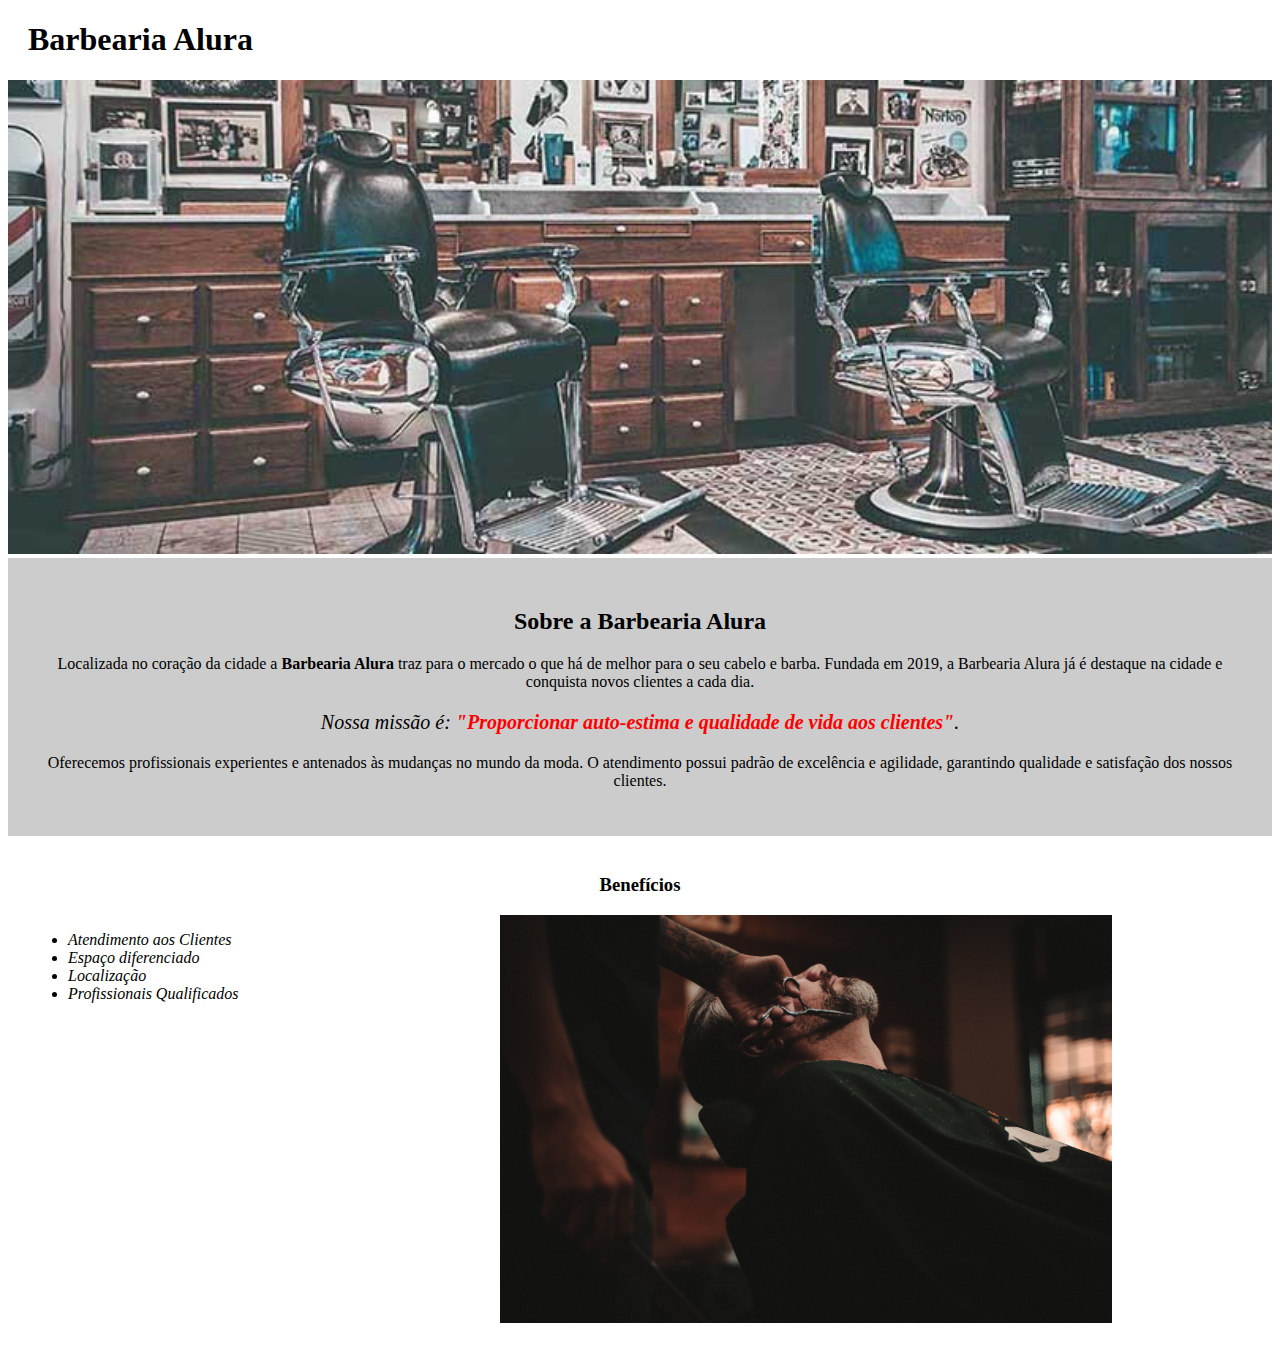
==== 0-projeto-inicial/index.html @ 719eafae "inicializando outro capitulo de CSS e HTML" ====
<!DOCTYPE html>
<html lang="pt-br">
	<head>
		<meta charset="UTF-8">
		<title>Barbearia Alura</title>
		<link rel="stylesheet" href="style.css">
	</head>

	<body>
		<header>
			<h1 class="titulo-principal">Barbearia Alura</h1>
		</header>
		<img id="banner" src="banner.jpg">
		<div class="principal">
			<h2 class="titulo-centralizado">Sobre a Barbearia Alura</h2>
	 
			<p>Localizada no coração da cidade a <strong>Barbearia Alura</strong> traz para o mercado o que há de melhor para o seu cabelo e barba. Fundada em 2019, a Barbearia Alura já é destaque na cidade e conquista novos clientes a cada dia.</p>

			<p id="missao"><em>Nossa missão é: <strong>"Proporcionar auto-estima e qualidade de vida aos clientes"</strong>.</em></p>

			<p>Oferecemos profissionais experientes e antenados às mudanças no mundo da moda. O atendimento possui padrão de excelência e agilidade, garantindo qualidade e satisfação dos nossos clientes.</p>
		</div>

		<div class="beneficios">
			<h3 class="titulo-centralizado">Benefícios</h3>

			<ul>
				<li class="itens">Atendimento aos Clientes</li>
				<li class="itens">Espaço diferenciado</li>
				<li class="itens">Localização</li>
				<li class="itens">Profissionais Qualificados</li>
			</ul>

			<img src="beneficios.jpg" class="imagembeneficios">
		</div>
	</body>
</html>
---- 0-projeto-inicial/style.css ----
#banner {
	width:100%;
}

.principal{
	background: #CCCCCC;
	padding: 30px;
}

.titulo-principal {
	padding-left: 20px;
}

.titulo-centralizado {
	text-align: center
}

p {
	text-align: center;
}

#missao {
	font-size: 20px
}

em strong {
	color: #FF0000;
}

.itens {
	font-style: italic
}

.beneficios {
	background: #FFFFFF;
	padding: 20px;
}

ul {
	display: inline-block;
	vertical-align: top;
	width: 20%;
	margin-right: 15%;
}

.imagembeneficios {
	width: 50%;
}
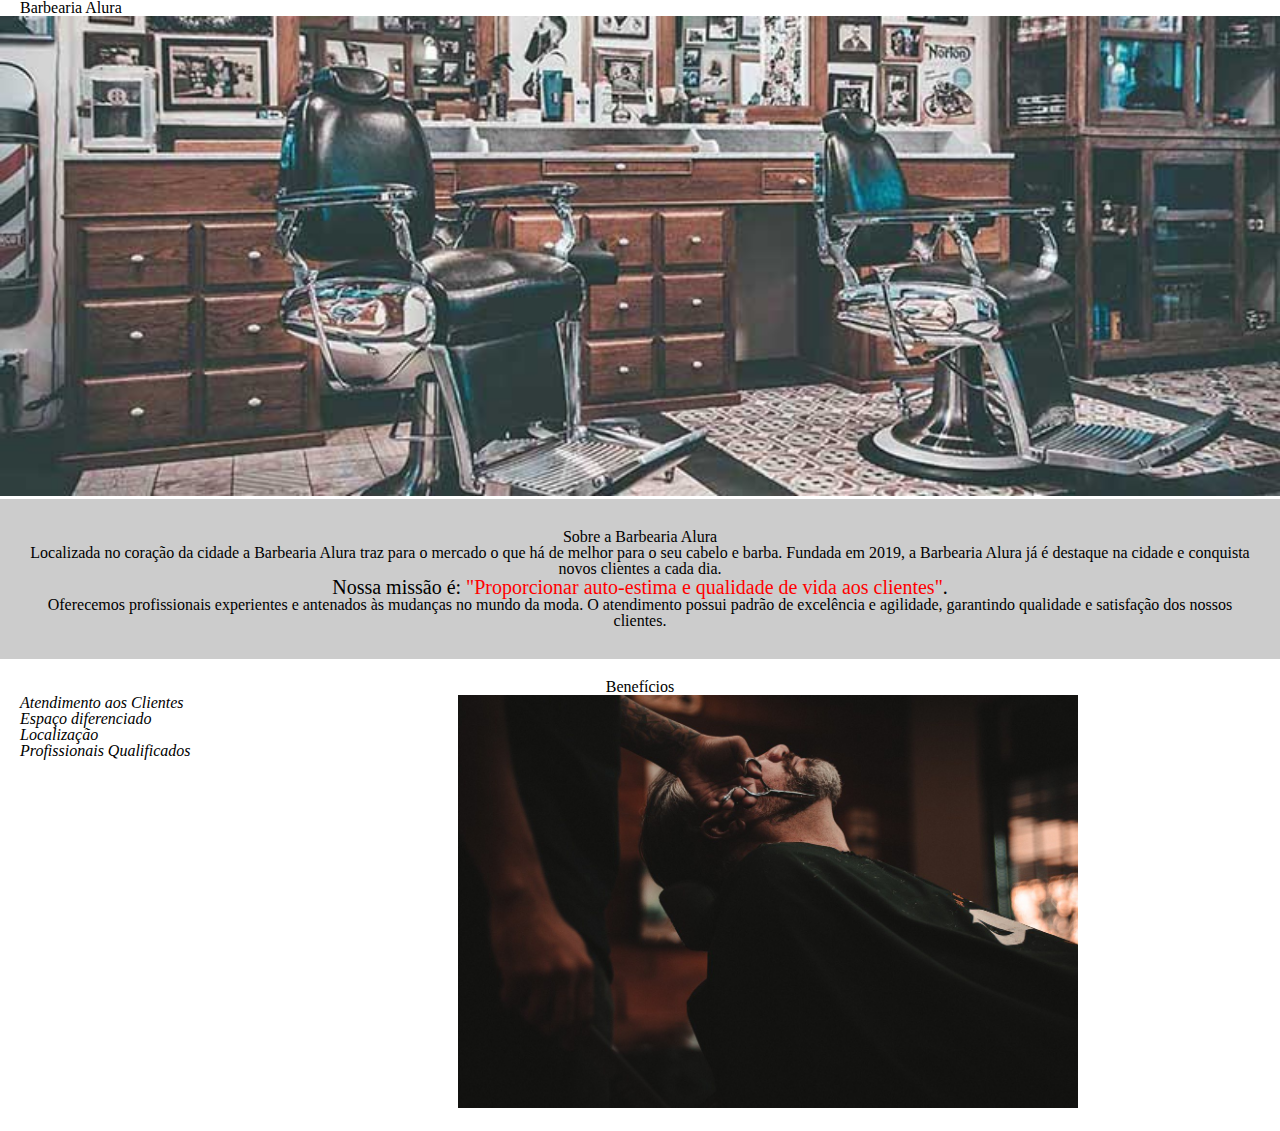
==== commit 408f5f08: "entendendo o reset.css" ====
--- a/0-projeto-inicial/index.html
+++ b/0-projeto-inicial/index.html
@@ -3,6 +3,7 @@
 	<head>
 		<meta charset="UTF-8">
 		<title>Barbearia Alura</title>
+		<link rel="stylesheet" href="reset.css">
 		<link rel="stylesheet" href="style.css">
 	</head>
 
@@ -10,7 +11,7 @@
 		<header>
 			<h1 class="titulo-principal">Barbearia Alura</h1>
 		</header>
-		<img id="banner" src="banner.jpg">
+		<img id="banner" src="photos/banner.jpg">
 		<div class="principal">
 			<h2 class="titulo-centralizado">Sobre a Barbearia Alura</h2>
 	 
@@ -31,7 +32,7 @@
 				<li class="itens">Profissionais Qualificados</li>
 			</ul>
 
-			<img src="beneficios.jpg" class="imagembeneficios">
+			<img src="photos/beneficios.jpg" class="imagembeneficios">
 		</div>
 	</body>
 </html>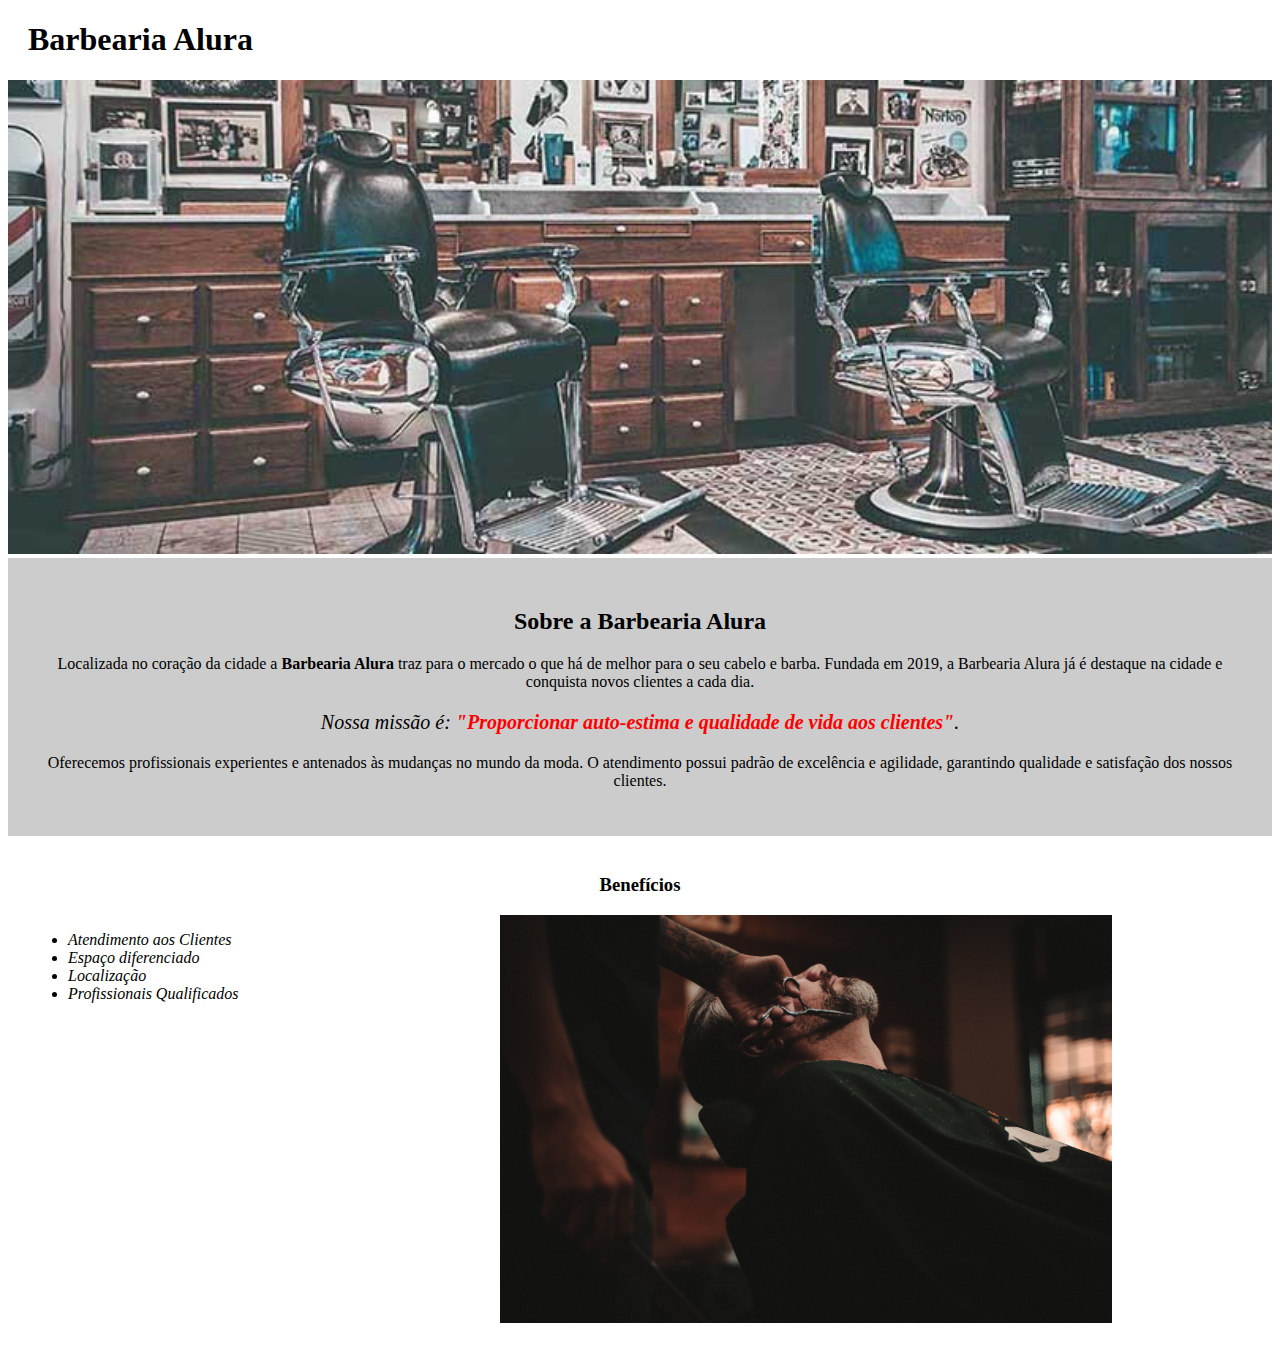
==== commit 3133dca8: "position" ====
--- a/0-projeto-inicial/index.html
+++ b/0-projeto-inicial/index.html
@@ -3,7 +3,6 @@
 	<head>
 		<meta charset="UTF-8">
 		<title>Barbearia Alura</title>
-		<link rel="stylesheet" href="reset.css">
 		<link rel="stylesheet" href="style.css">
 	</head>
 
